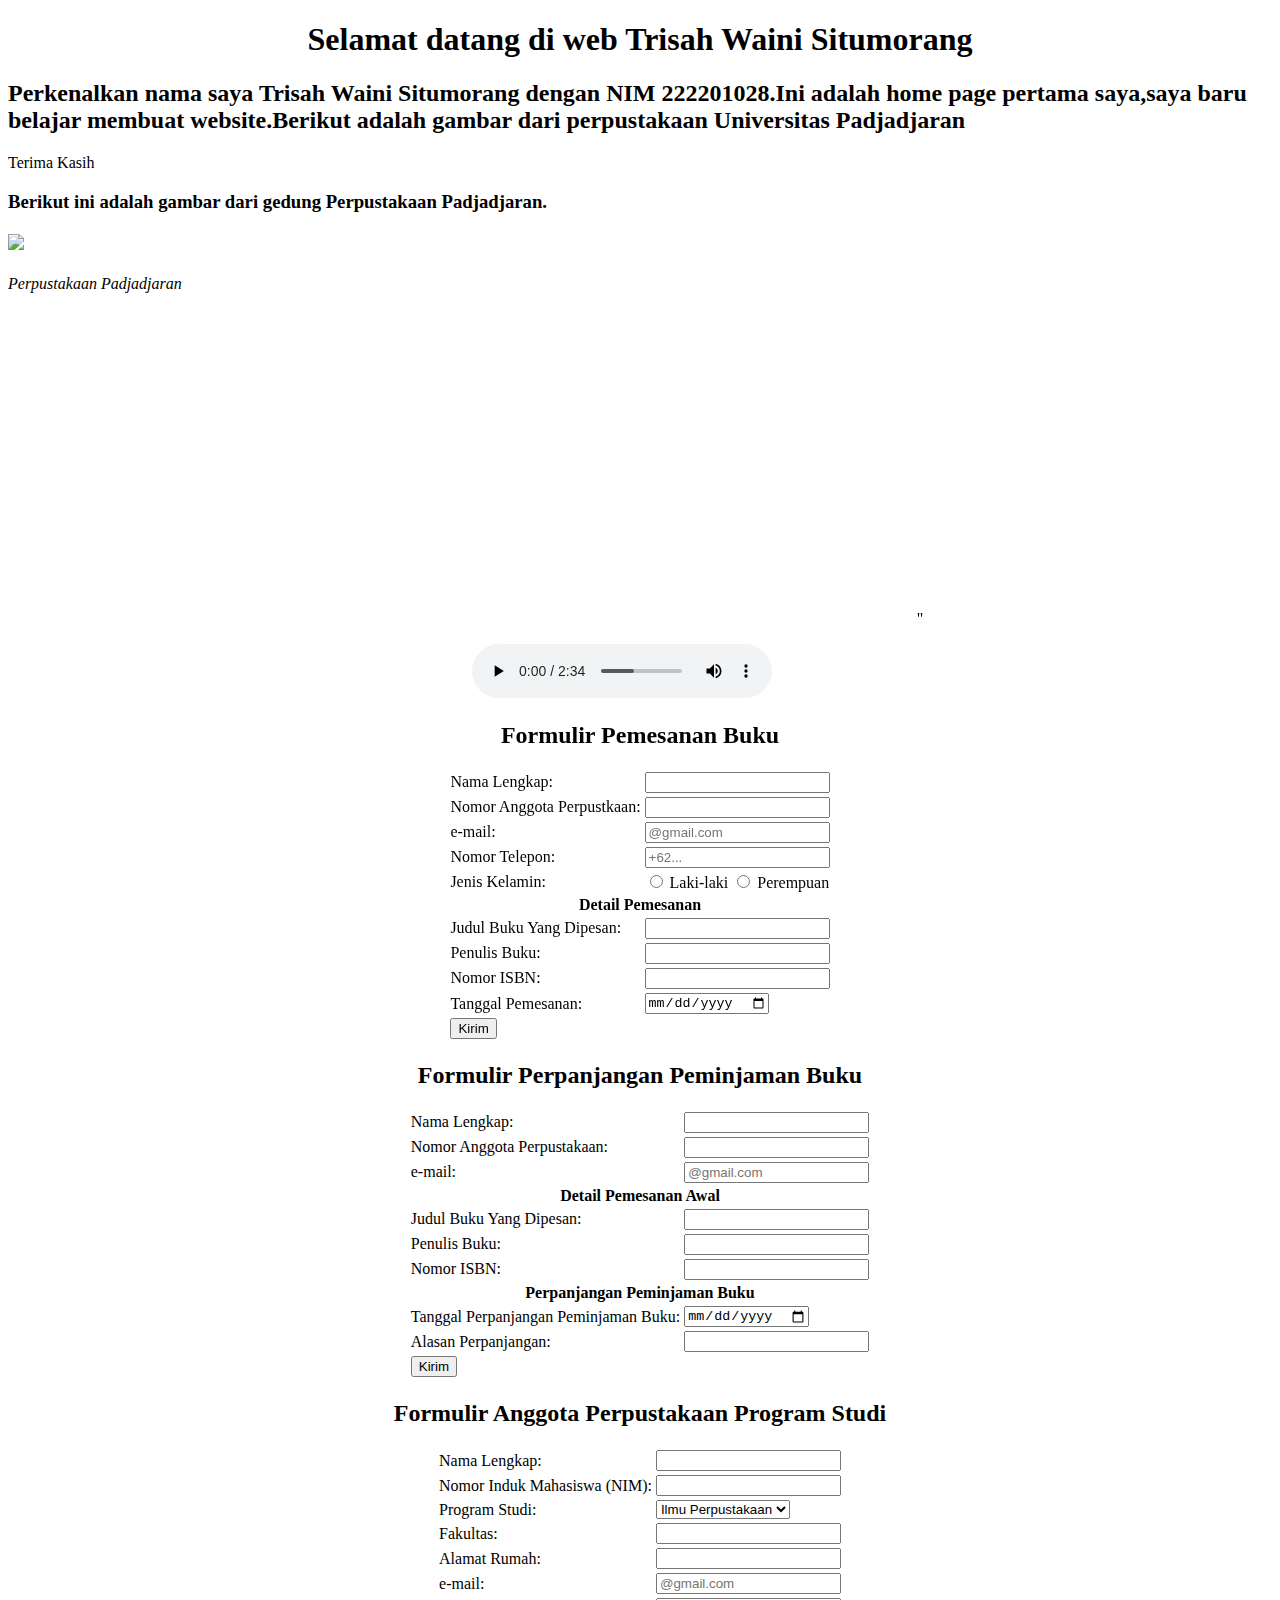
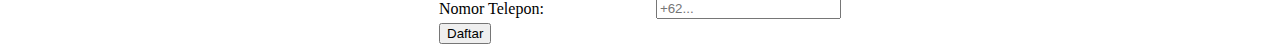
==== index.html @ b79d634d "Update index.html" ====
<!DOCTYPE html>
<html lang="id">
<head>
    <meta charset="UTF-8">
    
</head>
<body>
    <h1><center><u></u>Selamat datang di web Trisah Waini Situmorang</h1>
    <h2> Perkenalkan nama saya Trisah Waini Situmorang dengan NIM 222201028.Ini adalah home page pertama saya,saya baru belajar membuat website.Berikut adalah gambar dari perpustakaan Universitas Padjadjaran</h2>
    <p>  Terima Kasih

    </p>
    <h3>Berikut ini adalah gambar dari gedung Perpustakaan Padjadjaran.</h3>
    <h4><center></center>
            <center></center><img src="https://4.bp.blogspot.com/-fg6kDo0uhzI/Wk5eXR_kIBI/AAAAAAAAAYQ/CG4WDehJnUkXdv9e5vumsWr-hAW0t98cQCLcBGAs/s1600/humas-unpad-2016_08_22-EOS-6D-06_03_22-00128560.jpg">
    </h4><center></center>
    <p><i>Perpustakaan Padjadjaran</i></p>
    
    <center>
        <iframe width="560" height="315" src="https://www.youtube.com/embed/FoBrl--jmjc?si=aKa20rRHCn2mA2Ke" title="YouTube video player" frameborder="0" allow="accelerometer; autoplay; clipboard-write; encrypted-media; gyroscope; picture-in-picture; web-share" referrerpolicy="strict-origin-when-cross-origin" allowfullscreen></iframe>"         </iframe>
      <p>
            <audio controls>
                <source src="music/Anees - Sun and Moon (Lyrics).mp3" type="audio/mpeg">
            </audio>
        </p>
        <h2>Formulir Pemesanan Buku</h2>
        <form>
            <table>
                <tr>
                    <td>Nama Lengkap:</td>
                    <td><input type="text" /></td>
                </tr>
                <tr>
                    <td>Nomor Anggota Perpustkaan:</td>
                    <td><input type="password" /></td>
                </tr>
                <tr>
                    <td>e-mail:</td>
                    <td><input type="email" name="email" placeholder="@gmail.com" /></td>
                </tr>
                <tr>
                    <td>Nomor Telepon:</td>
                    <td><input type="number" name="Nomor Telepon" placeholder="+62..." /></td>
                </tr>
                <tr>
                    <td>Jenis Kelamin:</td>
                    <td>
                        <label><input type="radio" name="jenis_kelamin" value="laki-laki" /> Laki-laki</label>
                        <label><input type="radio" name="jenis_kelamin" value="perempuan" /> Perempuan</label>
                    </td>
                </tr>
                <tr>
                    <th colspan="2">Detail Pemesanan</th>
                </tr>
                <tr>
                    <td>Judul Buku Yang Dipesan:</td>
                    <td><input type="text" name="Judul Buku" /></td>
                </tr>
                <tr>
                    <td>Penulis Buku:</td>
                    <td><input type="text" name="Penulis Buku" /></td>
                </tr>
                <tr>
                    <td>Nomor ISBN:</td>
                    <td><input type="number" name="Nomor ISBN" /></td>
                </tr>
                <tr>
                    <td>Tanggal Pemesanan:</td>
                    <td><input type="date" name="Tanggal Pemesanan" /></td>
                </tr>
                <tr>
                    <td colspan="2">
                        <input type="submit" name="submit" value="Kirim" />
                    </td>
                </tr>
            </table>
        </form>
    
        <h2>Formulir Perpanjangan Peminjaman Buku</h2>
        <form>
            <table>
                <tr>
                    <td>Nama Lengkap:</td>
                    <td><input type="text" /></td>
                </tr>
                <tr>
                    <td>Nomor Anggota Perpustakaan:</td>
                    <td><input type="password" /></td>
                </tr>
                <tr>
                    <td>e-mail:</td>
                    <td><input type="email" name="email" placeholder="@gmail.com" /></td>
                </tr>
                <tr>
                    <th colspan="2">Detail Pemesanan Awal</th>
                </tr>
                <tr>
                    <td>Judul Buku Yang Dipesan:</td>
                    <td><input type="text" name="Judul Buku" /></td>
                </tr>
                <tr>
                    <td>Penulis Buku:</td>
                    <td><input type="text" name="Penulis Buku" /></td>
                </tr>
                <tr>
                    <td>Nomor ISBN:</td>
                    <td><input type="number" name="Nomor ISBN" /></td>
                </tr>
                <tr>
                    <th colspan="2">Perpanjangan Peminjaman Buku</th>
                </tr>
                <tr>
                    <td>Tanggal Perpanjangan Peminjaman Buku:</td>
                    <td><input type="date" name="Tanggal Perpanjang Peminjaman Buku" /></td>
                </tr>
                <tr>
                    <td>Alasan Perpanjangan:</td>
                    <td><input type="text" name="Alasan Perpanjangan" /></td>
                </tr>
                <tr>
                    <td colspan="2">
                        <input type="submit" name="submit" value="Kirim" />
                    </td>
                </tr>
            </table>
        </form>
        <h2>Formulir Anggota Perpustakaan Program Studi</h2>
        <form>
            <table>
                <tr>
                    <td>Nama Lengkap:</td>
                    <td><input type="text" /></td>
                </tr>
                <tr>
                    <td>Nomor Induk Mahasiswa (NIM):</td>
                    <td><input type="text" name="NIM" /></td>
                </tr>
                <tr>
                    <td>Program Studi:</td>
                    <td>
                        <select name="prodi">
                            <option value="ilmu perpustakaan">Ilmu Perpustakaan</option>
                            <option value="informatika">Informatika</option>
                            <option value="manajemen">Manajemen</option>
                            <option value="akuntansi">Akuntansi</option>
                        </select>
                    </td>
                </tr>
                <tr>
                    <td>Fakultas:</td>
                    <td><input type="text" name="fakultas" /></td>
                </tr>
                <tr>
                    <td>Alamat Rumah:</td>
                    <td><input type="text" name="alamat" /></td>
                </tr>
                <tr>
                    <td>e-mail:</td>
                    <td><input type="email" name="email" placeholder="@gmail.com" /></td>
                </tr>
                <tr>
                    <td>Nomor Telepon:</td>
                    <td><input type="number" name="telepon" placeholder="+62..." /></td>
                </tr>
                <tr>
                    <td colspan="2">
                        <input type="submit" value="Daftar" />
                    </td>
                </tr>
            </table>
        </form>
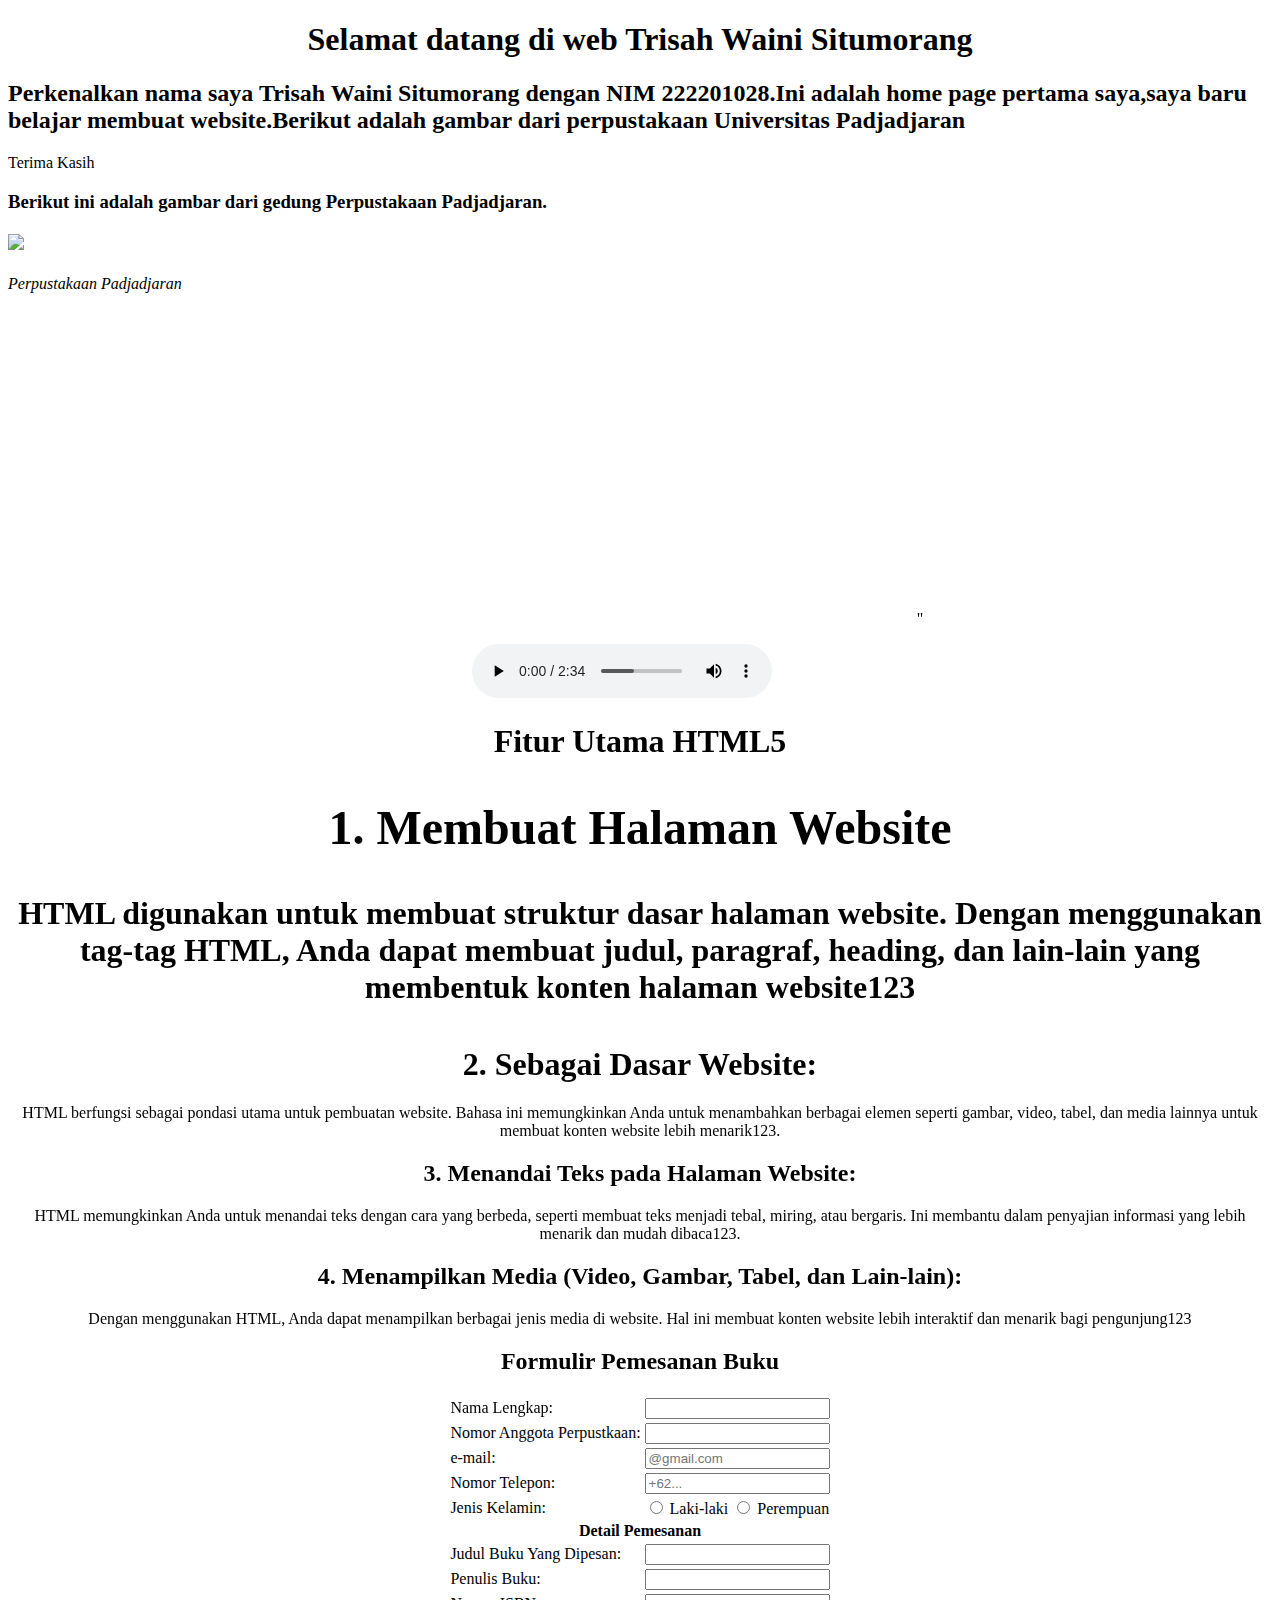
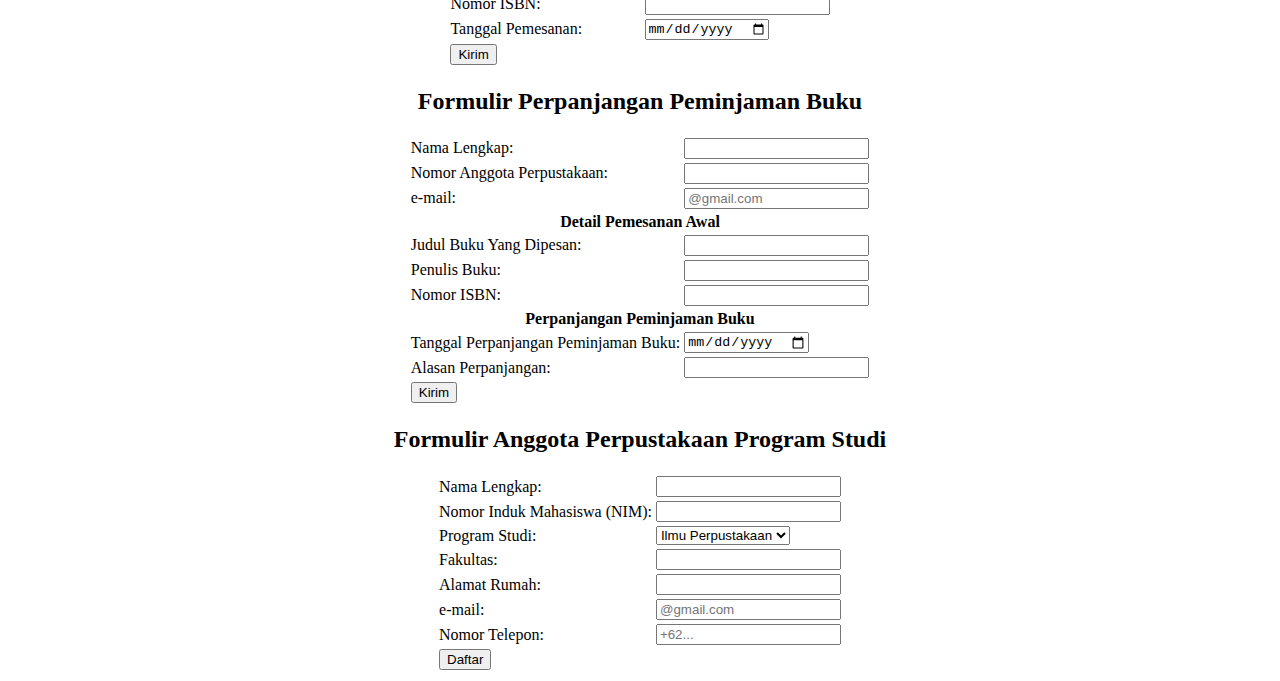
==== commit 86aa2d44: "Update index.html" ====
--- a/index.html
+++ b/index.html
@@ -23,6 +23,19 @@
                 <source src="music/Anees - Sun and Moon (Lyrics).mp3" type="audio/mpeg">
             </audio>
         </p>
+
+        <h1>Fitur Utama HTML5</1>
+
+    <section>
+        <h2>1. Membuat Halaman Website</h2>
+        <p>HTML digunakan untuk membuat struktur dasar halaman website. Dengan menggunakan tag-tag HTML, Anda dapat membuat judul, paragraf, heading, dan lain-lain yang membentuk konten halaman website123</p>
+        <h2></h2> 2. Sebagai Dasar Website:</h2>
+        <p>HTML berfungsi sebagai pondasi utama untuk pembuatan website. Bahasa ini memungkinkan Anda untuk menambahkan berbagai elemen seperti gambar, video, tabel, dan media lainnya untuk membuat konten website lebih menarik123.</p>
+        <h2>3. Menandai Teks pada Halaman Website:</h2>
+        <p>HTML memungkinkan Anda untuk menandai teks dengan cara yang berbeda, seperti membuat teks menjadi tebal, miring, atau bergaris. Ini membantu dalam penyajian informasi yang lebih menarik dan mudah dibaca123.</p>
+        <h2>4. Menampilkan Media (Video, Gambar, Tabel, dan Lain-lain):</h2>
+        <p>Dengan menggunakan HTML, Anda dapat menampilkan berbagai jenis media di website. Hal ini membuat konten website lebih interaktif dan menarik bagi pengunjung123</p>
+    <section>
         <h2>Formulir Pemesanan Buku</h2>
         <form>
             <table>
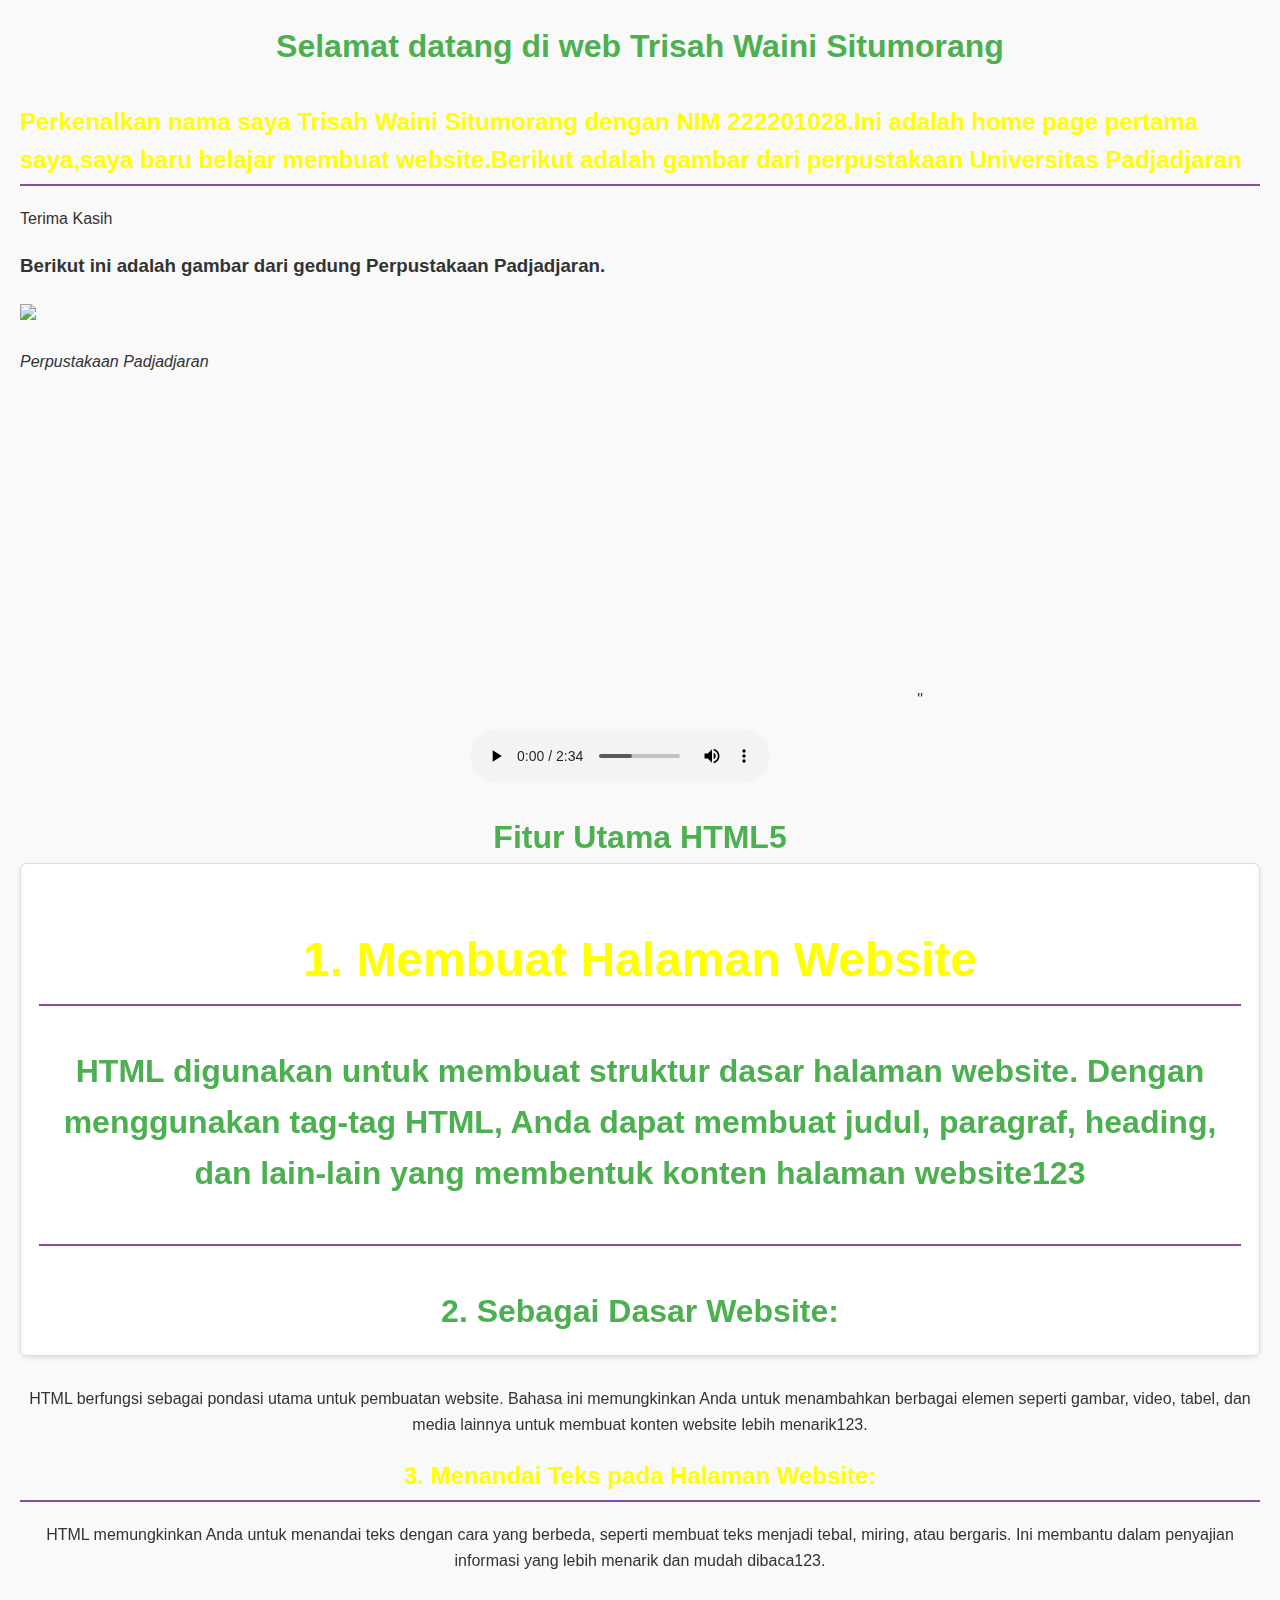
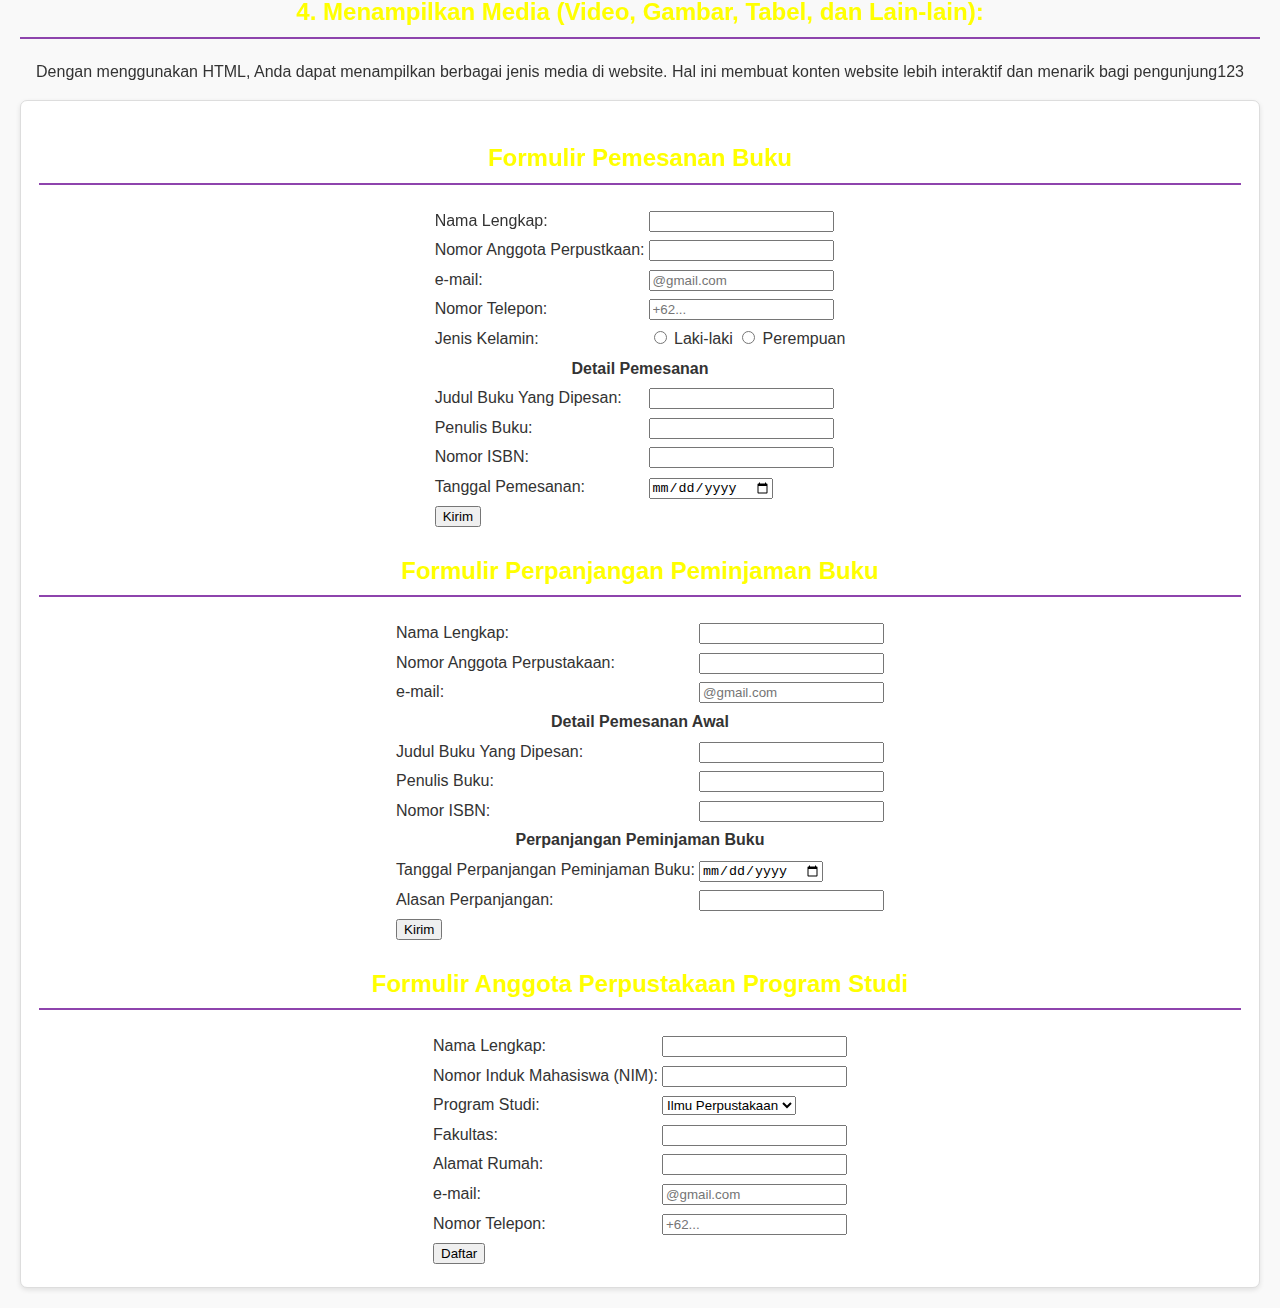
==== commit 7228d5f3: "Update index.html" ====
--- a/index.html
+++ b/index.html
@@ -2,6 +2,8 @@
 <html lang="id">
 <head>
     <meta charset="UTF-8">
+
+<link rel="stylesheet" href="style.css">
     
 </head>
 <body>
--- a/style.css
+++ b/style.css
@@ -0,0 +1,27 @@
+body {
+    font-family: Arial, sans-serif;
+    line-height: 1.6;
+    margin: 20px;
+    background-color: #f9f9f9;
+    color: #333;
+}
+
+h1 {
+    text-align: center;
+    color: #4CAF50;
+    margin-bottom: 30px;
+}
+
+section {
+    background: #fff;
+    border: 1px solid #ddd;
+    border-radius: 7px;
+    padding: 18px;
+    margin-bottom: 18px;
+    box-shadow: 0 2px 5px rgba(0, 0, 0, 0.1);
+}
+h2 {
+    color: #ffff00;
+    border-bottom: 2px solid #8E44AD;
+    padding-bottom: 5px;
+}
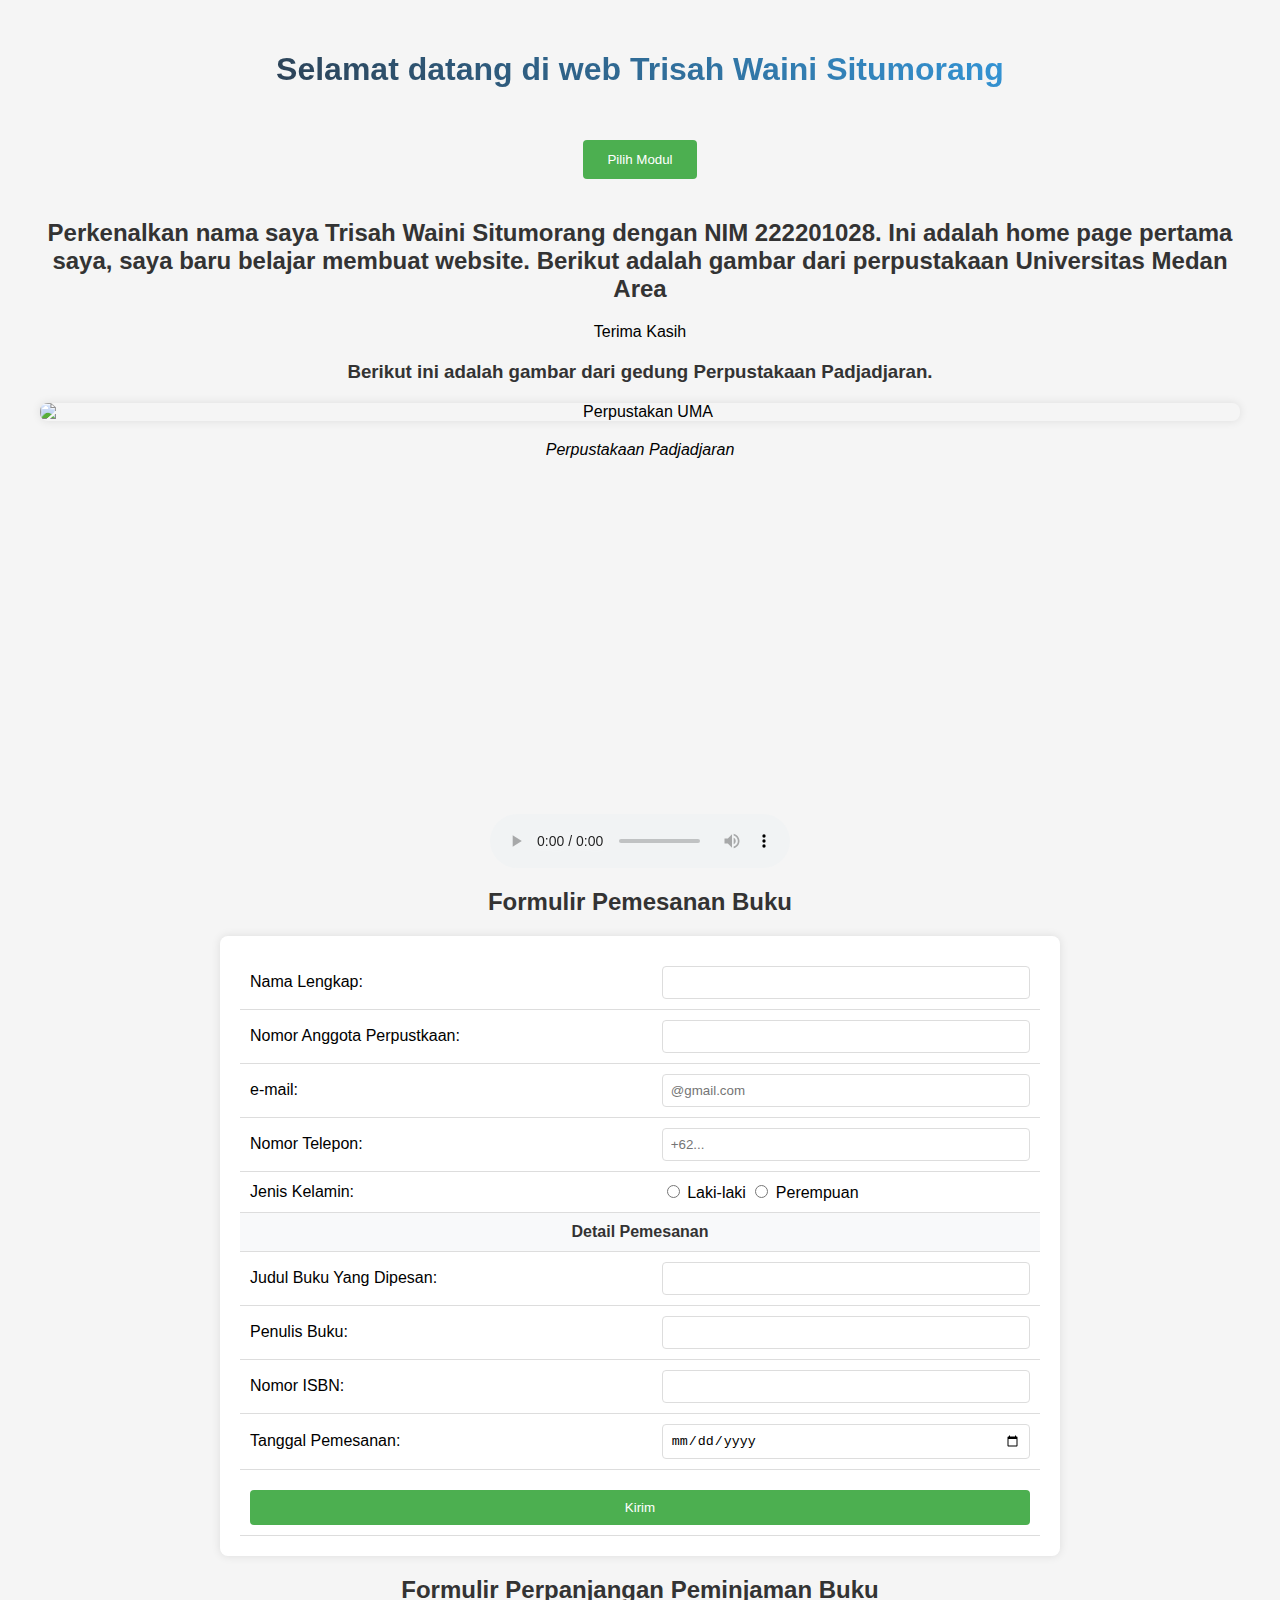
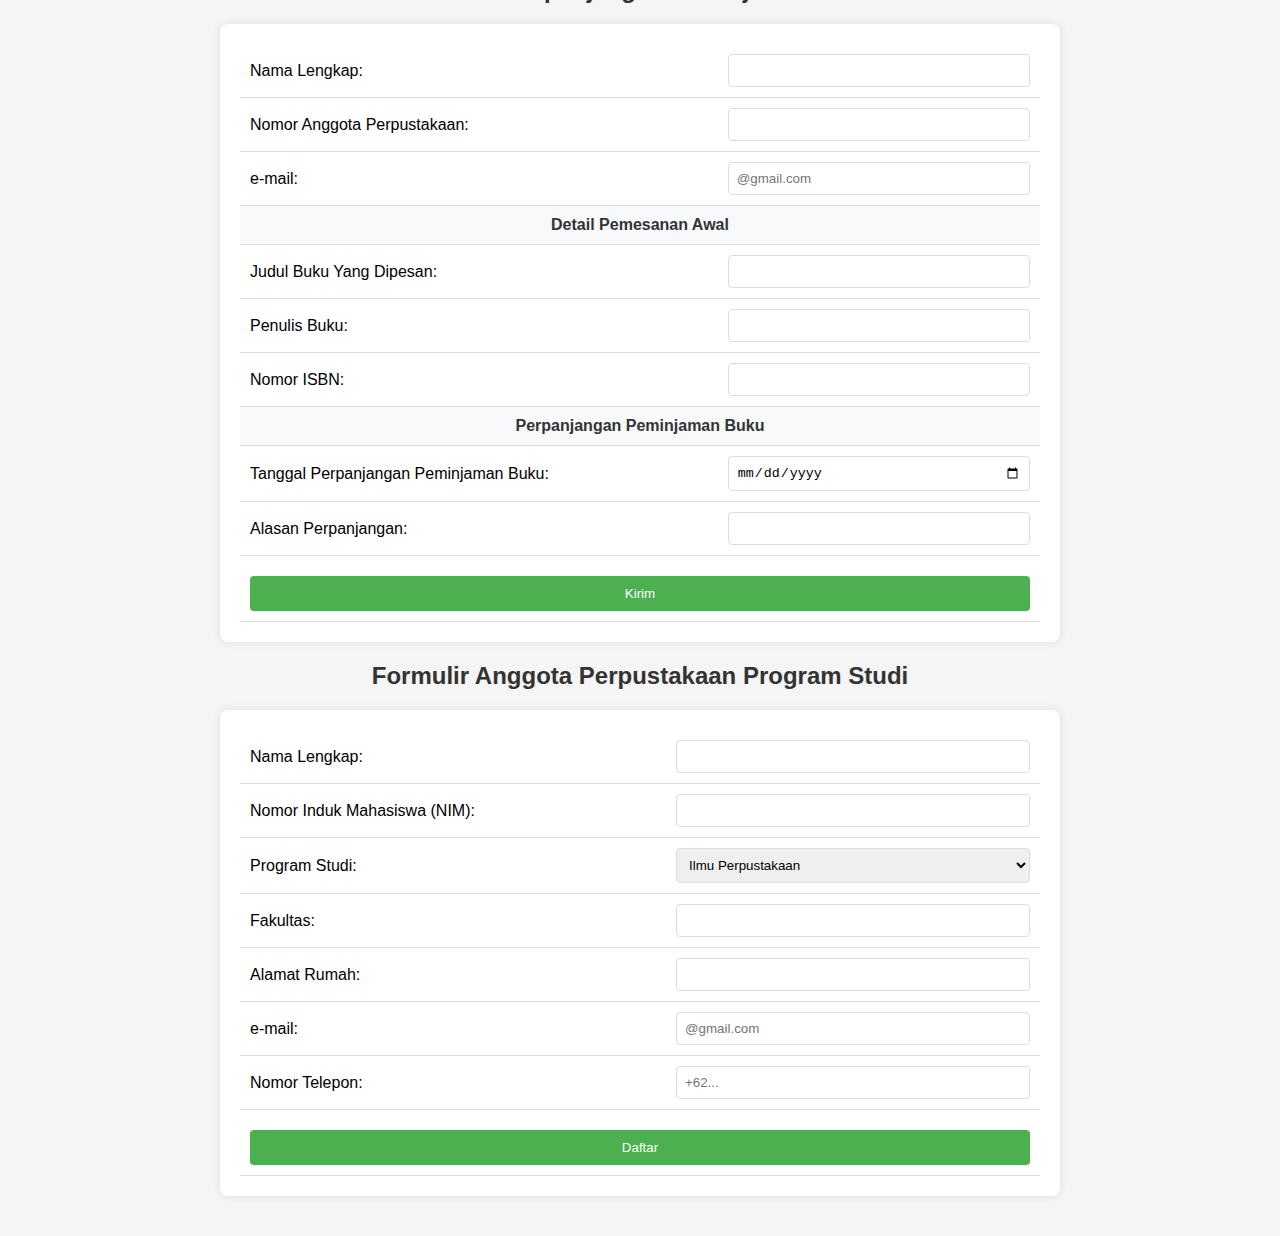
==== commit 230a9a07: "Add files via upload" ====
--- a/index.html
+++ b/index.html
@@ -2,42 +2,241 @@
 <html lang="id">
 <head>
     <meta charset="UTF-8">
-
-<link rel="stylesheet" href="style.css">
-    
+    <style>
+        body {
+            font-family: Arial, sans-serif;
+            max-width: 1200px;
+            margin: 0 auto;
+            padding: 20px;
+            background-color: #f5f5f5;
+        }
+
+        h1, h2, h3, h4 {
+            color: #333;
+            text-align: center;
+        }
+
+        img {
+            max-width: 100%;
+            height: auto;
+            display: block;
+            margin: 20px auto;
+            border-radius: 8px;
+            box-shadow: 0 0 10px rgba(0,0,0,0.1);
+        }
+
+        iframe, audio {
+            display: block;
+            margin: 20px auto;
+        }
+
+        form {
+            background-color: white;
+            padding: 20px;
+            border-radius: 8px;
+            box-shadow: 0 0 10px rgba(0,0,0,0.1);
+            margin: 20px auto;
+            max-width: 800px;
+        }
+
+        table {
+            width: 100%;
+            border-collapse: collapse;
+        }
+
+        td, th {
+            padding: 10px;
+            border-bottom: 1px solid #ddd;
+        }
+
+        input[type="text"],
+        input[type="password"],
+        input[type="email"],
+        input[type="number"],
+        input[type="date"],
+        select {
+            width: 100%;
+            padding: 8px;
+            border: 1px solid #ddd;
+            border-radius: 4px;
+            box-sizing: border-box;
+        }
+
+        input[type="submit"] {
+            background-color: #4CAF50;
+            color: white;
+            padding: 10px 20px;
+            border: none;
+            border-radius: 4px;
+            cursor: pointer;
+            width: 100%;
+            margin-top: 10px;
+        }
+
+        input[type="submit"]:hover {
+            background-color: #45a049;
+        }
+
+        .radio-group {
+            display: flex;
+            gap: 20px;
+        }
+
+        th[colspan="2"] {
+            background-color: #f8f9fa;
+            color: #333;
+            text-align: center;
+        }
+
+        .container {
+            width: 100%;
+            max-width: 1200px;
+            margin: 0 auto;
+            text-align: center;
+        }
+
+        p {
+            text-align: center;
+            margin: 20px 0;
+        }
+
+        form {
+            text-align: left;
+            width: 100%;
+            max-width: 800px;
+            margin: 20px auto;
+        }
+
+        /* Tambahkan style untuk dropdown */
+        .dropdown {
+            position: relative;
+            display: inline-block;
+            margin: 20px 0;
+        }
+
+        .dropbtn {
+            background-color: #4CAF50;
+            color: white;
+            padding: 12px 24px;
+            border: none;
+            border-radius: 4px;
+            cursor: pointer;
+        }
+
+        .dropdown-content {
+            display: none;
+            position: absolute;
+            background-color: #f9f9f9;
+            min-width: 160px;
+            box-shadow: 0px 8px 16px 0px rgba(0,0,0,0.2);
+            z-index: 1;
+            border-radius: 4px;
+        }
+
+        .dropdown-content a {
+            color: black;
+            padding: 12px 16px;
+            text-decoration: none;
+            display: block;
+        }
+
+        .dropdown-content a:hover {
+            background-color: #f1f1f1;
+            border-radius: 4px;
+        }
+
+        .dropdown:hover .dropdown-content {
+            display: block;
+        }
+
+        .dropdown:hover .dropbtn {
+            background-color: #45a049;
+        }
+
+        /* Animasi untuk judul */
+        .animated-title {
+            animation: fadeInDown 1.2s ease-out;
+            position: relative;
+            display: inline-block;
+            background: linear-gradient(45deg, #2c3e50, #3498db);
+            -webkit-background-clip: text;
+            background-clip: text;
+            color: transparent;
+            padding: 10px 20px;
+            text-decoration: none; /* Menghapus underline bawaan */
+        }
+
+        .animated-title::after {
+            content: '';
+            position: absolute;
+            bottom: 0;
+            left: 0;
+            width: 100%;
+            height: 3px;
+            background: linear-gradient(90deg, #2c3e50, #3498db);
+            animation: borderSlide 1.5s ease-out forwards;
+            transform: scaleX(0);
+            transform-origin: left;
+        }
+
+        @keyframes fadeInDown {
+            0% {
+                opacity: 0;
+                transform: translateY(-30px);
+            }
+            100% {
+                opacity: 1;
+                transform: translateY(0);
+            }
+        }
+
+        @keyframes borderSlide {
+            0% {
+                transform: scaleX(0);
+            }
+            100% {
+                transform: scaleX(1);
+            }
+        }
+
+        /* Tambahan animasi hover */
+        .animated-title:hover {
+            transform: scale(1.05);
+            transition: transform 0.3s ease;
+        }
+    </style>
 </head>
 <body>
-    <h1><center><u></u>Selamat datang di web Trisah Waini Situmorang</h1>
-    <h2> Perkenalkan nama saya Trisah Waini Situmorang dengan NIM 222201028.Ini adalah home page pertama saya,saya baru belajar membuat website.Berikut adalah gambar dari perpustakaan Universitas Padjadjaran</h2>
-    <p>  Terima Kasih
-
-    </p>
-    <h3>Berikut ini adalah gambar dari gedung Perpustakaan Padjadjaran.</h3>
-    <h4><center></center>
-            <center></center><img src="https://4.bp.blogspot.com/-fg6kDo0uhzI/Wk5eXR_kIBI/AAAAAAAAAYQ/CG4WDehJnUkXdv9e5vumsWr-hAW0t98cQCLcBGAs/s1600/humas-unpad-2016_08_22-EOS-6D-06_03_22-00128560.jpg">
-    </h4><center></center>
-    <p><i>Perpustakaan Padjadjaran</i></p>
-    
-    <center>
-        <iframe width="560" height="315" src="https://www.youtube.com/embed/FoBrl--jmjc?si=aKa20rRHCn2mA2Ke" title="YouTube video player" frameborder="0" allow="accelerometer; autoplay; clipboard-write; encrypted-media; gyroscope; picture-in-picture; web-share" referrerpolicy="strict-origin-when-cross-origin" allowfullscreen></iframe>"         </iframe>
-      <p>
+    <div class="container">
+        <h1><span class="animated-title">Selamat datang di web Trisah Waini Situmorang</span></h1>
+        
+        <div class="dropdown">
+            <button class="dropbtn">Pilih Modul</button>
+            <div class="dropdown-content">
+                <a href="modul4.html">Modul 4</a>
+                <a href="modul5.html">Modul 5</a>
+                <a href="modul6.html">Modul 6</a>
+            </div>
+        </div>
+        
+        <h2>Perkenalkan nama saya Trisah Waini Situmorang dengan NIM 222201028. Ini adalah home page pertama saya, saya baru belajar membuat website. Berikut adalah gambar dari perpustakaan Universitas Medan Area</h2>
+        
+        <p>Terima Kasih</p>
+        
+        <h3>Berikut ini adalah gambar dari gedung Perpustakaan Padjadjaran.</h3>
+        
+        <img src="https://uma.ac.id/asset/foto_statis/perpustakaan-uma.JPG" alt="Perpustakan UMA">
+        
+        <p><i>Perpustakaan Padjadjaran</i></p>
+        
+        <iframe width="560" height="315" src="https://www.youtube.com/embed/VNnEdT5eKw0?si=j8-yDd8M9oHz9BJK" title="YouTube video player" frameborder="0" allow="accelerometer; autoplay; clipboard-write; encrypted-media; gyroscope; picture-in-picture; web-share" referrerpolicy="strict-origin-when-cross-origin" allowfullscreen></iframe>
+        
+        <p>
             <audio controls>
-                <source src="music/Anees - Sun and Moon (Lyrics).mp3" type="audio/mpeg">
+                <source src="Mighfar Suganda - Gemuruh Riuh (Official Lyric Video) _ Final 4K Version.mp3" type="audio/mpeg">
             </audio>
-        </p>
-
-        <h1>Fitur Utama HTML5</1>
-
-    <section>
-        <h2>1. Membuat Halaman Website</h2>
-        <p>HTML digunakan untuk membuat struktur dasar halaman website. Dengan menggunakan tag-tag HTML, Anda dapat membuat judul, paragraf, heading, dan lain-lain yang membentuk konten halaman website123</p>
-        <h2></h2> 2. Sebagai Dasar Website:</h2>
-        <p>HTML berfungsi sebagai pondasi utama untuk pembuatan website. Bahasa ini memungkinkan Anda untuk menambahkan berbagai elemen seperti gambar, video, tabel, dan media lainnya untuk membuat konten website lebih menarik123.</p>
-        <h2>3. Menandai Teks pada Halaman Website:</h2>
-        <p>HTML memungkinkan Anda untuk menandai teks dengan cara yang berbeda, seperti membuat teks menjadi tebal, miring, atau bergaris. Ini membantu dalam penyajian informasi yang lebih menarik dan mudah dibaca123.</p>
-        <h2>4. Menampilkan Media (Video, Gambar, Tabel, dan Lain-lain):</h2>
-        <p>Dengan menggunakan HTML, Anda dapat menampilkan berbagai jenis media di website. Hal ini membuat konten website lebih interaktif dan menarik bagi pengunjung123</p>
-    <section>
+        </p>
+        
         <h2>Formulir Pemesanan Buku</h2>
         <form>
             <table>
@@ -90,7 +289,7 @@
                 </tr>
             </table>
         </form>
-    
+        
         <h2>Formulir Perpanjangan Peminjaman Buku</h2>
         <form>
             <table>
@@ -184,3 +383,6 @@
                 </tr>
             </table>
         </form>
+    </div>
+</body>
+</html>
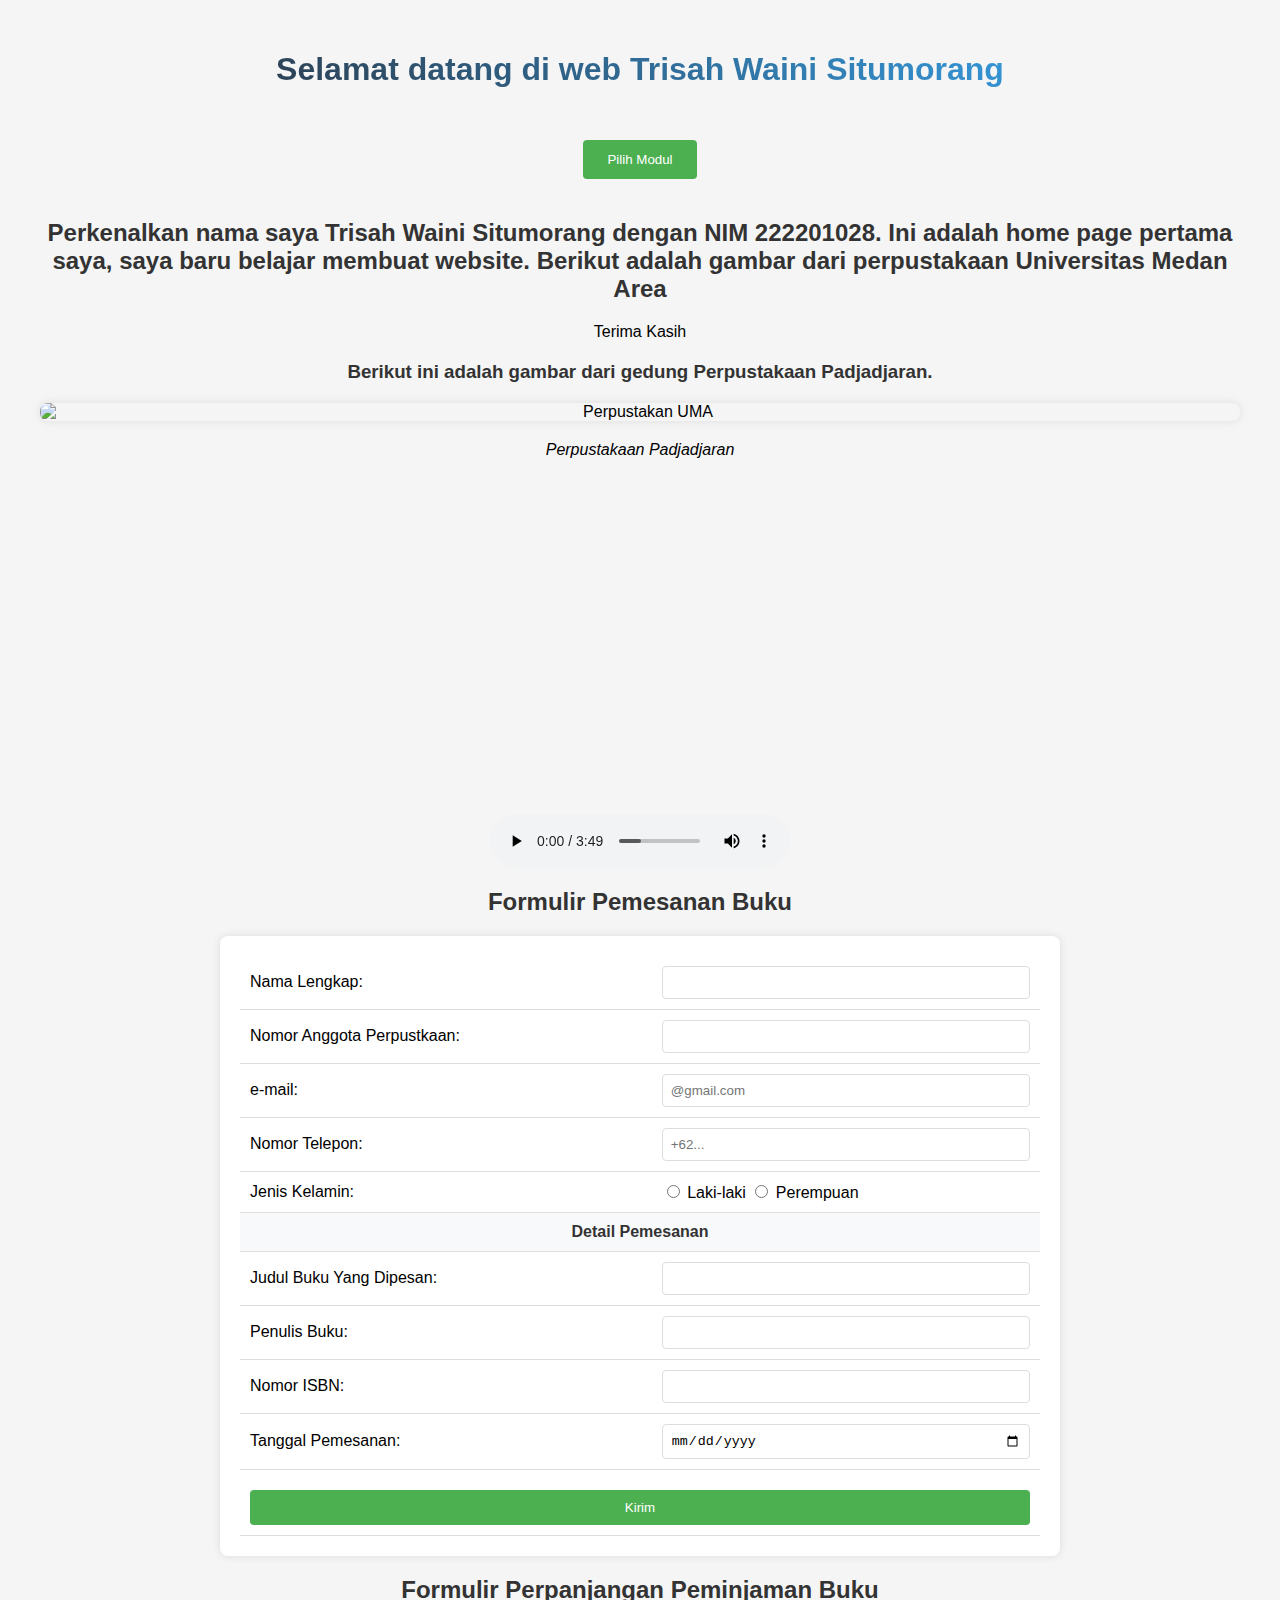
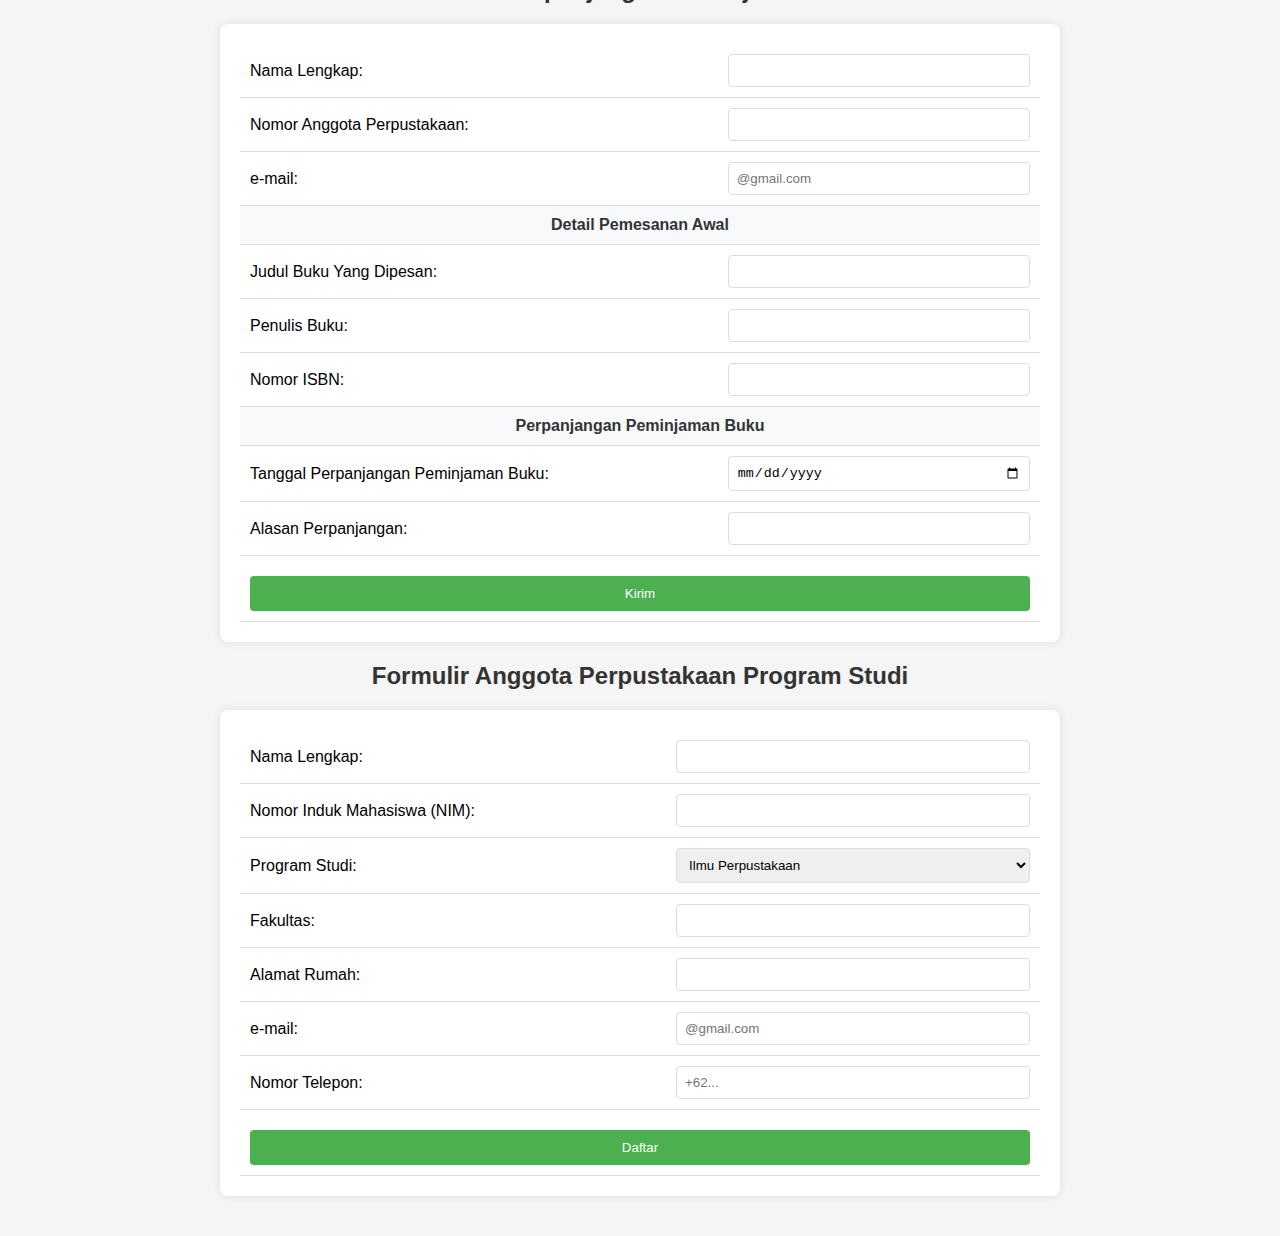
==== commit 1c8c5577: "Update index.html" ====
--- a/index.html
+++ b/index.html
@@ -229,11 +229,11 @@
         
         <p><i>Perpustakaan Padjadjaran</i></p>
         
-        <iframe width="560" height="315" src="https://www.youtube.com/embed/VNnEdT5eKw0?si=j8-yDd8M9oHz9BJK" title="YouTube video player" frameborder="0" allow="accelerometer; autoplay; clipboard-write; encrypted-media; gyroscope; picture-in-picture; web-share" referrerpolicy="strict-origin-when-cross-origin" allowfullscreen></iframe>
+       <iframe width="560" height="315" src="https://www.youtube.com/embed/yBZ7bwtqzgA?si=0pmyAZz1JeVSKu4k" title="YouTube video player" frameborder="0" allow="accelerometer; autoplay; clipboard-write; encrypted-media; gyroscope; picture-in-picture; web-share" referrerpolicy="strict-origin-when-cross-origin" allowfullscreen></iframe>
         
         <p>
             <audio controls>
-                <source src="Mighfar Suganda - Gemuruh Riuh (Official Lyric Video) _ Final 4K Version.mp3" type="audio/mpeg">
+                <source src="bahan/Bernadya.mp3" type="audio/mpeg">
             </audio>
         </p>
         
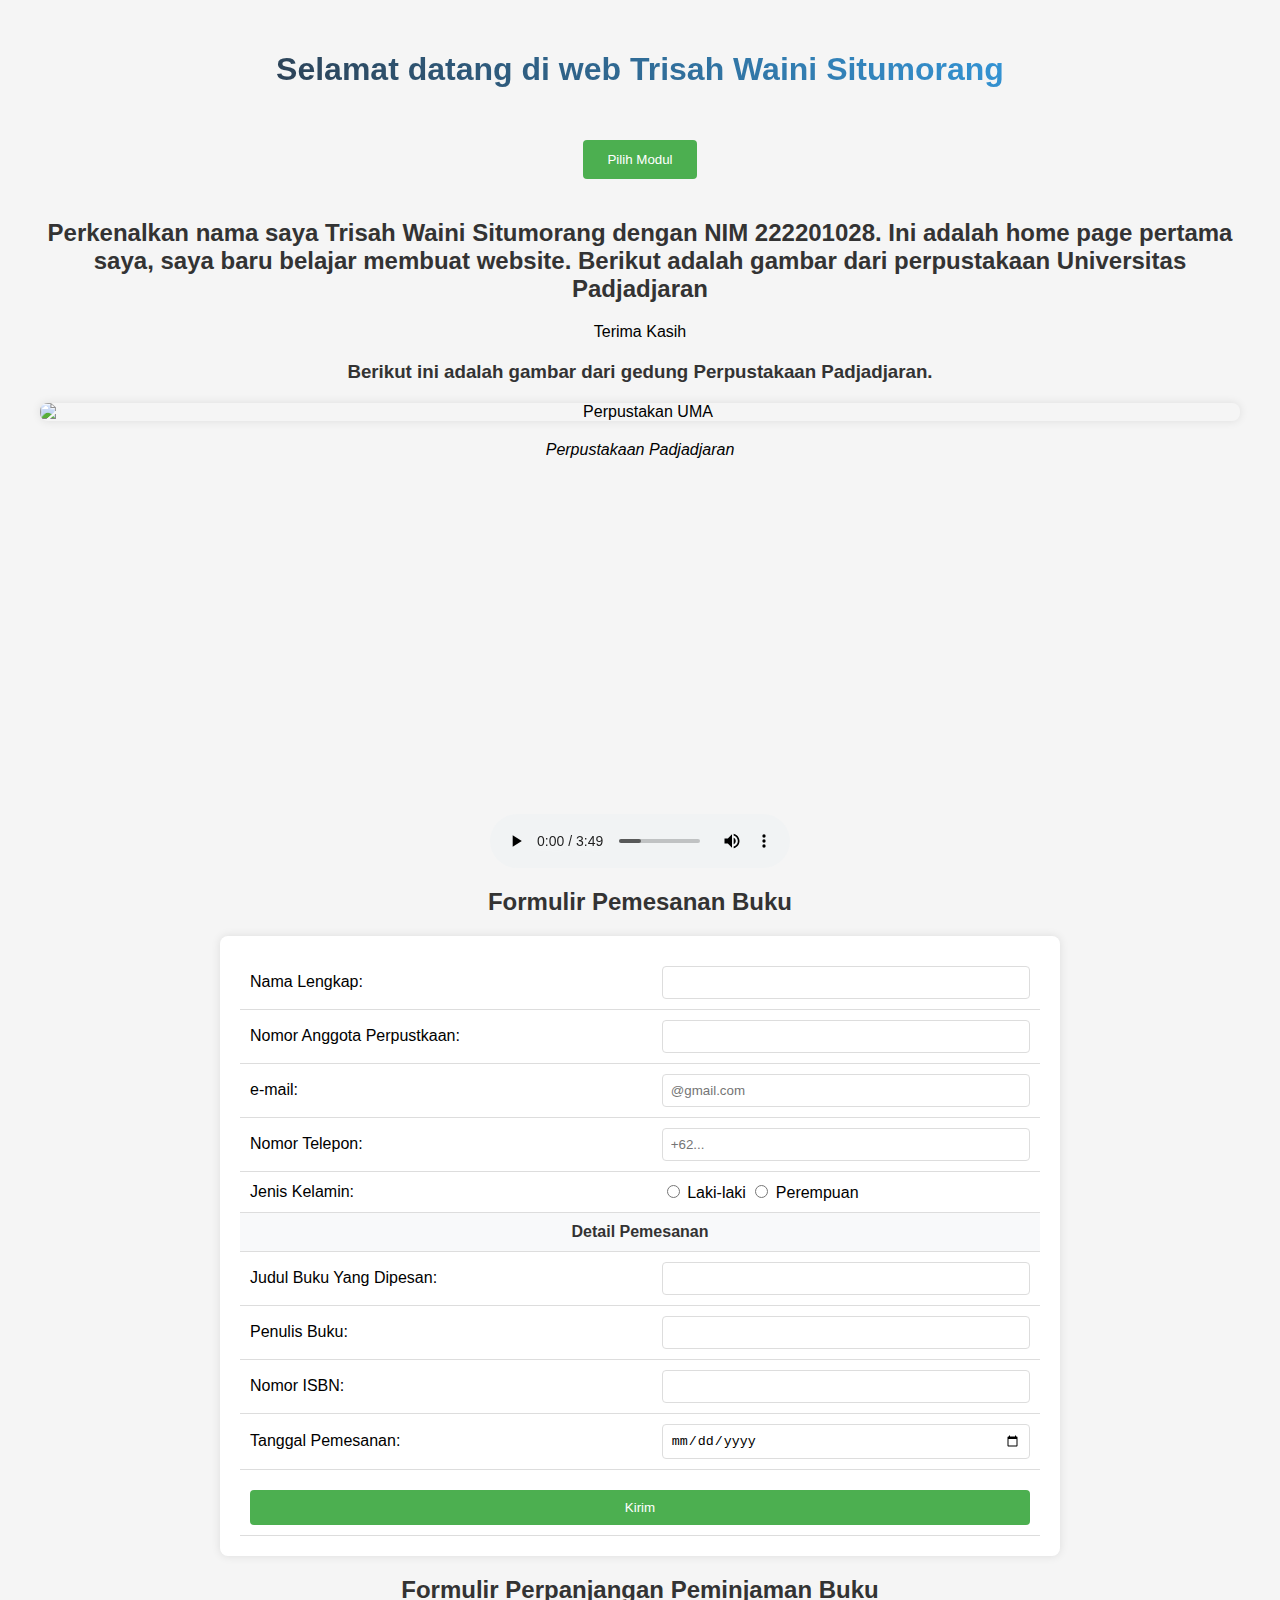
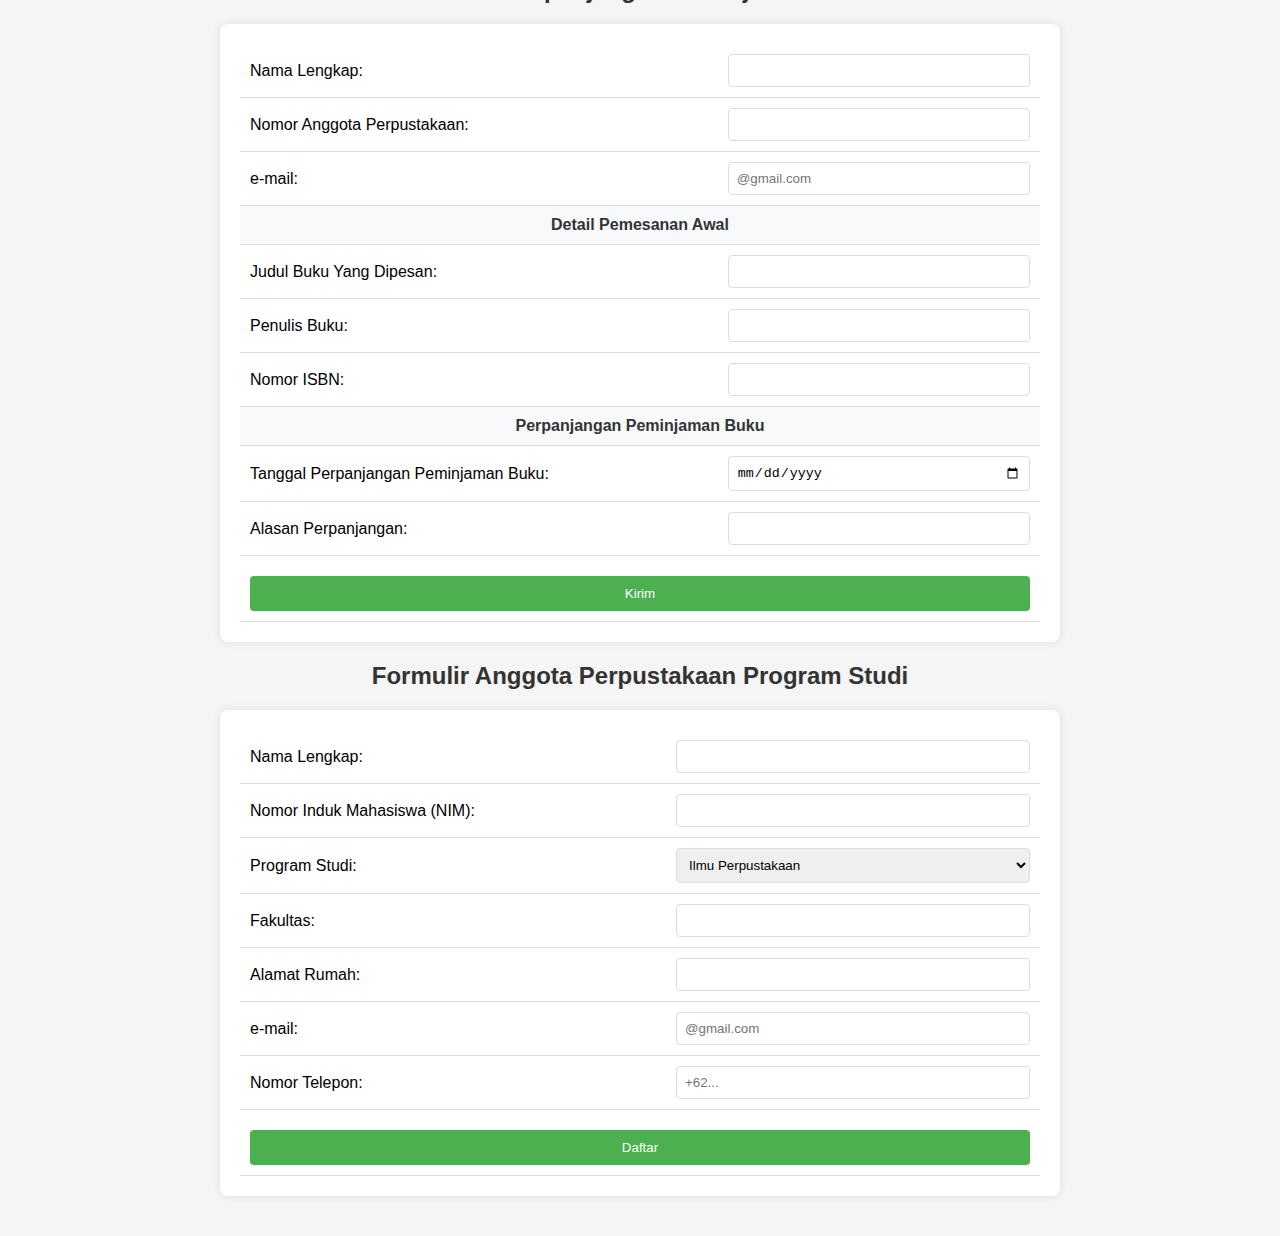
==== commit b260faf7: "Update index.html" ====
--- a/index.html
+++ b/index.html
@@ -219,7 +219,7 @@
             </div>
         </div>
         
-        <h2>Perkenalkan nama saya Trisah Waini Situmorang dengan NIM 222201028. Ini adalah home page pertama saya, saya baru belajar membuat website. Berikut adalah gambar dari perpustakaan Universitas Medan Area</h2>
+        <h2>Perkenalkan nama saya Trisah Waini Situmorang dengan NIM 222201028. Ini adalah home page pertama saya, saya baru belajar membuat website. Berikut adalah gambar dari perpustakaan Universitas Padjadjaran</h2>
         
         <p>Terima Kasih</p>
         
